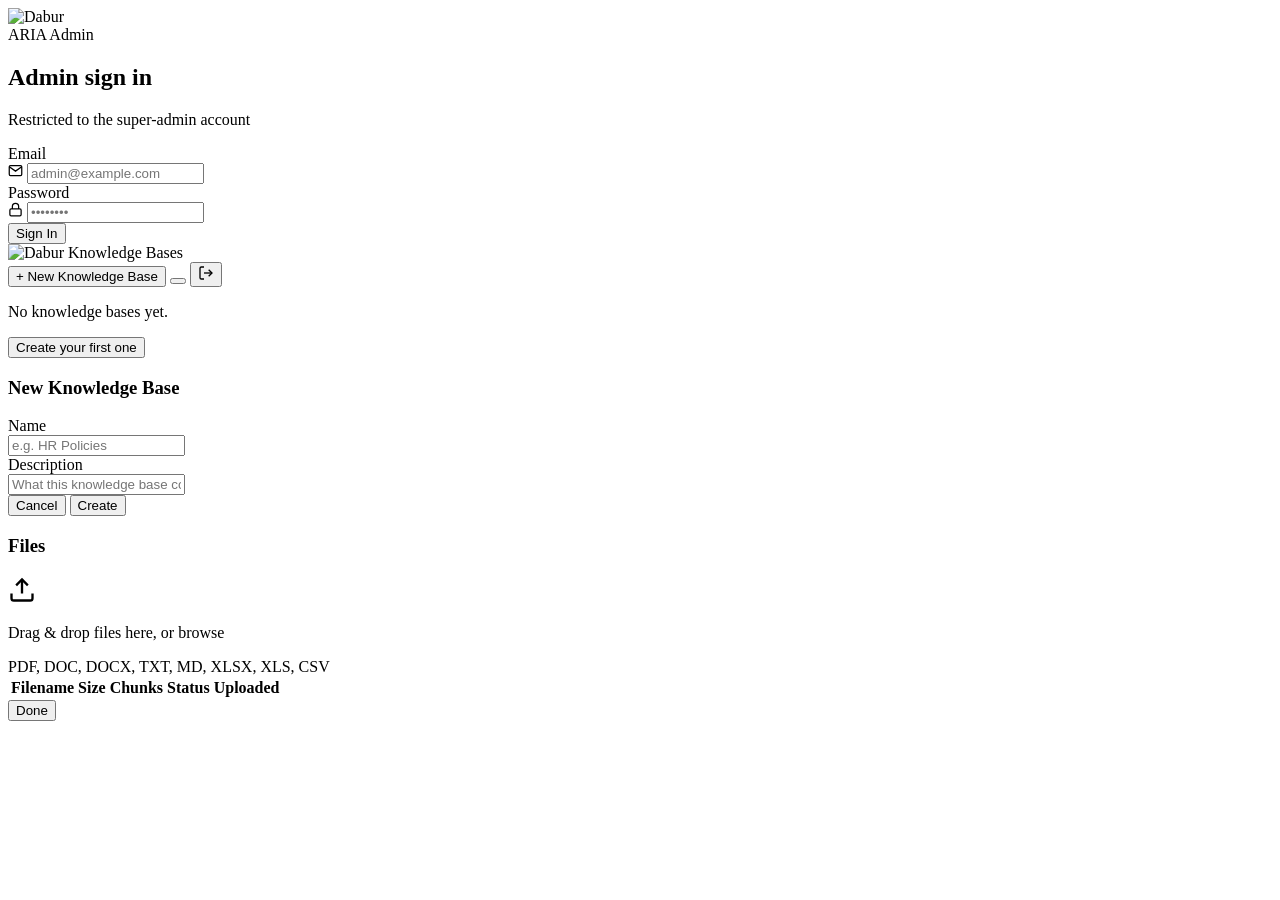
==== app/static/admin.html @ f9447525 "Add connectors/admin dashboard and fix RAG retrieval for broad/meta questions - Add Google Chat, Out" ====
<!DOCTYPE html>
<html lang="en">
<head>
  <meta charset="UTF-8" />
  <meta name="viewport" content="width=device-width, initial-scale=1.0" />
  <title>ARIA - Admin Portal</title>
  <link rel="preconnect" href="https://fonts.googleapis.com" />
  <link href="https://fonts.googleapis.com/css2?family=Inter:wght@300;400;500;600;700;800&display=swap" rel="stylesheet" />
  <link rel="stylesheet" href="/auth.css" />
  <link rel="stylesheet" href="/admin.css" />
</head>
<body>

<!-- ══════════════════ LOGIN SCREEN ══════════════════ -->
<div class="auth-page" id="admin-login-screen">
  <div class="auth-right" style="width:100%;">
    <div class="auth-card">
      <div class="auth-panel active">
        <div class="admin-login-brand">
          <div class="al-logo"><img src="/dabur-logo.svg" alt="Dabur" class="brand-logo-img" /></div>
          <span class="admin-login-brand-name">ARIA Admin</span>
        </div>
        <div class="panel-header">
          <h2>Admin sign in</h2>
          <p>Restricted to the super-admin account</p>
        </div>
        <form id="form-admin-login" onsubmit="handleAdminLogin(event)">
          <div class="field">
            <label for="admin-email">Email</label>
            <div class="input-wrap">
              <svg class="input-icon" width="15" height="15" viewBox="0 0 24 24" fill="none" stroke="currentColor" stroke-width="2"><path d="M4 4h16c1.1 0 2 .9 2 2v12c0 1.1-.9 2-2 2H4c-1.1 0-2-.9-2-2V6c0-1.1.9-2 2-2z"/><polyline points="22,6 12,13 2,6"/></svg>
              <input type="email" id="admin-email" placeholder="admin@example.com" autocomplete="email" required />
            </div>
          </div>
          <div class="field">
            <label for="admin-password">Password</label>
            <div class="input-wrap">
              <svg class="input-icon" width="15" height="15" viewBox="0 0 24 24" fill="none" stroke="currentColor" stroke-width="2"><rect x="3" y="11" width="18" height="11" rx="2"/><path d="M7 11V7a5 5 0 0 1 10 0v4"/></svg>
              <input type="password" id="admin-password" placeholder="••••••••" autocomplete="current-password" required />
            </div>
          </div>
          <div id="admin-login-error" class="form-error hidden"></div>
          <button type="submit" class="submit-btn" id="btn-admin-login">
            <span class="btn-label">Sign In</span>
            <span class="btn-spinner hidden"></span>
          </button>
        </form>
      </div>
    </div>
  </div>
</div>

<!-- ══════════════════ DASHBOARD ══════════════════ -->
<div class="admin-dashboard hidden" id="admin-dashboard">

  <header class="admin-header">
    <div class="admin-header-left">
      <img src="/dabur-logo.svg" alt="Dabur" class="admin-logo-img" />
      <span class="admin-title">Knowledge Bases</span>
    </div>
    <div class="admin-header-right">
      <button class="admin-btn admin-btn-primary" onclick="openCreateModal()">+ New Knowledge Base</button>
      <button class="admin-icon-btn" id="admin-theme-toggle" title="Toggle dark mode"></button>
      <button class="admin-icon-btn" onclick="adminLogout()" title="Sign out">
        <svg width="16" height="16" viewBox="0 0 24 24" fill="none" stroke="currentColor" stroke-width="2"><path d="M9 21H5a2 2 0 0 1-2-2V5a2 2 0 0 1 2-2h4"/><polyline points="16 17 21 12 16 7"/><line x1="21" y1="12" x2="9" y2="12"/></svg>
      </button>
    </div>
  </header>

  <main class="admin-main">
    <div id="kb-empty" class="kb-empty hidden">
      <p>No knowledge bases yet.</p>
      <button class="admin-btn admin-btn-primary" onclick="openCreateModal()">Create your first one</button>
    </div>
    <div id="kb-grid" class="kb-grid"></div>
  </main>

</div>

<!-- ── Create KB modal ── -->
<div class="admin-modal-backdrop hidden" id="create-modal-backdrop">
  <div class="admin-modal">
    <h3>New Knowledge Base</h3>
    <form id="form-create-kb" onsubmit="handleCreateKb(event)">
      <div class="field">
        <label for="kb-name">Name</label>
        <div class="input-wrap"><input type="text" id="kb-name" placeholder="e.g. HR Policies" required /></div>
      </div>
      <div class="field">
        <label for="kb-description">Description</label>
        <div class="input-wrap"><input type="text" id="kb-description" placeholder="What this knowledge base covers" /></div>
      </div>
      <div id="create-kb-error" class="form-error hidden"></div>
      <div class="admin-modal-actions">
        <button type="button" class="admin-btn" onclick="closeCreateModal()">Cancel</button>
        <button type="submit" class="admin-btn admin-btn-primary" id="btn-create-kb">Create</button>
      </div>
    </form>
  </div>
</div>

<!-- ── Manage files modal ── -->
<div class="admin-modal-backdrop hidden" id="files-modal-backdrop">
  <div class="admin-modal admin-modal-lg">
    <h3 id="files-modal-title">Files</h3>

    <div class="files-dropzone" id="files-dropzone">
      <svg width="28" height="28" viewBox="0 0 24 24" fill="none" stroke="currentColor" stroke-width="2"><path d="M21 15v4a2 2 0 0 1-2 2H5a2 2 0 0 1-2-2v-4"/><polyline points="17 8 12 3 7 8"/><line x1="12" y1="3" x2="12" y2="15"/></svg>
      <p>Drag &amp; drop files here, or <label for="files-input" class="files-browse">browse</label></p>
      <input type="file" id="files-input" multiple hidden />
      <span class="files-hint">PDF, DOC, DOCX, TXT, MD, XLSX, XLS, CSV</span>
    </div>

    <div id="files-progress" class="files-progress hidden"></div>

    <table class="files-table">
      <thead><tr><th>Filename</th><th>Size</th><th>Chunks</th><th>Status</th><th>Uploaded</th><th></th></tr></thead>
      <tbody id="files-table-body"></tbody>
    </table>

    <div class="admin-modal-actions">
      <button type="button" class="admin-btn admin-btn-primary" onclick="closeFilesModal()">Done</button>
    </div>
  </div>
</div>

<script src="/admin.js"></script>
</body>
</html>
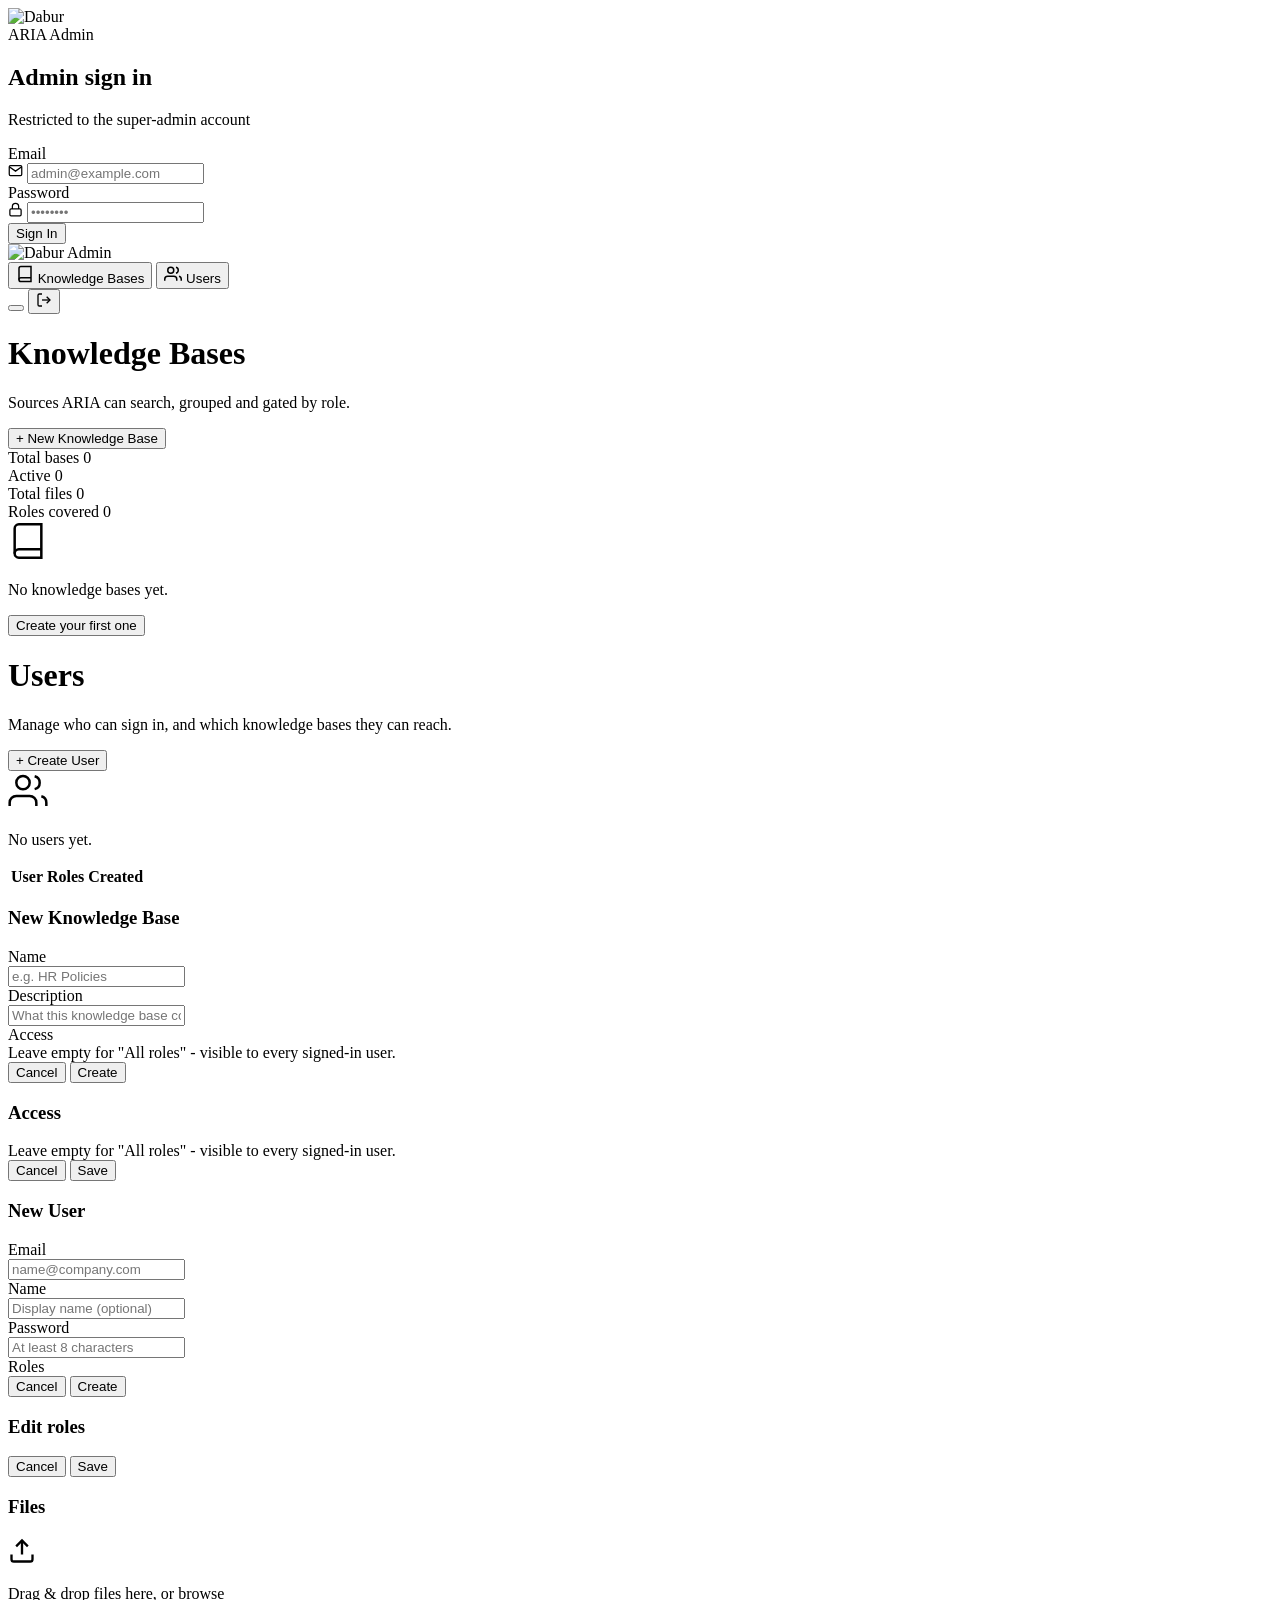
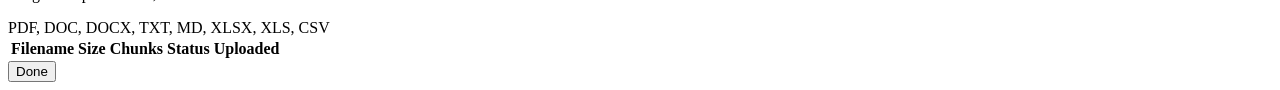
==== commit 51fdbf29: "Add role-based knowledge base access and multi-source chat attachment Admin-assignable department ro" ====
--- a/app/static/admin.html
+++ b/app/static/admin.html
@@ -53,33 +53,90 @@
 <!-- ══════════════════ DASHBOARD ══════════════════ -->
 <div class="admin-dashboard hidden" id="admin-dashboard">
 
-  <header class="admin-header">
-    <div class="admin-header-left">
+  <aside class="admin-sidebar">
+    <div class="admin-sidebar-brand">
       <img src="/dabur-logo.svg" alt="Dabur" class="admin-logo-img" />
-      <span class="admin-title">Knowledge Bases</span>
-    </div>
-    <div class="admin-header-right">
-      <button class="admin-btn admin-btn-primary" onclick="openCreateModal()">+ New Knowledge Base</button>
+      <span class="admin-title">Admin</span>
+    </div>
+    <nav class="admin-nav">
+      <button class="admin-nav-btn active" id="tab-kb" onclick="switchAdminTab('kb')">
+        <svg width="18" height="18" viewBox="0 0 24 24" fill="none" stroke="currentColor" stroke-width="2"><path d="M4 19.5A2.5 2.5 0 0 1 6.5 17H20"/><path d="M6.5 2H20v20H6.5A2.5 2.5 0 0 1 4 19.5v-15A2.5 2.5 0 0 1 6.5 2z"/></svg>
+        Knowledge Bases
+      </button>
+      <button class="admin-nav-btn" id="tab-users" onclick="switchAdminTab('users')">
+        <svg width="18" height="18" viewBox="0 0 24 24" fill="none" stroke="currentColor" stroke-width="2"><path d="M17 21v-2a4 4 0 0 0-4-4H5a4 4 0 0 0-4 4v2"/><circle cx="9" cy="7" r="4"/><path d="M23 21v-2a4 4 0 0 0-3-3.87"/><path d="M16 3.13a4 4 0 0 1 0 7.75"/></svg>
+        Users
+      </button>
+    </nav>
+    <div class="admin-sidebar-footer">
       <button class="admin-icon-btn" id="admin-theme-toggle" title="Toggle dark mode"></button>
       <button class="admin-icon-btn" onclick="adminLogout()" title="Sign out">
         <svg width="16" height="16" viewBox="0 0 24 24" fill="none" stroke="currentColor" stroke-width="2"><path d="M9 21H5a2 2 0 0 1-2-2V5a2 2 0 0 1 2-2h4"/><polyline points="16 17 21 12 16 7"/><line x1="21" y1="12" x2="9" y2="12"/></svg>
       </button>
     </div>
-  </header>
+  </aside>
 
   <main class="admin-main">
-    <div id="kb-empty" class="kb-empty hidden">
-      <p>No knowledge bases yet.</p>
-      <button class="admin-btn admin-btn-primary" onclick="openCreateModal()">Create your first one</button>
-    </div>
-    <div id="kb-grid" class="kb-grid"></div>
+    <div id="kb-panel">
+      <div class="admin-page-header">
+        <div class="admin-page-heading">
+          <h1>Knowledge Bases</h1>
+          <p>Sources ARIA can search, grouped and gated by role.</p>
+        </div>
+        <button class="admin-btn admin-btn-primary" id="btn-new-kb" onclick="openCreateModal()">+ New Knowledge Base</button>
+      </div>
+      <div id="kb-stats" class="kb-stats-row hidden">
+        <div class="kb-stat-card">
+          <span class="kb-stat-label">Total bases</span>
+          <span class="kb-stat-value" id="kb-stat-total">0</span>
+        </div>
+        <div class="kb-stat-card">
+          <span class="kb-stat-label">Active</span>
+          <span class="kb-stat-value kb-stat-value--accent" id="kb-stat-active">0</span>
+        </div>
+        <div class="kb-stat-card">
+          <span class="kb-stat-label">Total files</span>
+          <span class="kb-stat-value" id="kb-stat-files">0</span>
+        </div>
+        <div class="kb-stat-card">
+          <span class="kb-stat-label">Roles covered</span>
+          <span class="kb-stat-value" id="kb-stat-roles">0</span>
+        </div>
+      </div>
+      <div id="kb-empty" class="kb-empty hidden">
+        <svg width="40" height="40" viewBox="0 0 24 24" fill="none" stroke="currentColor" stroke-width="1.5"><path d="M4 19.5A2.5 2.5 0 0 1 6.5 17H20"/><path d="M6.5 2H20v20H6.5A2.5 2.5 0 0 1 4 19.5v-15A2.5 2.5 0 0 1 6.5 2z"/></svg>
+        <p>No knowledge bases yet.</p>
+        <button class="admin-btn admin-btn-primary" onclick="openCreateModal()">Create your first one</button>
+      </div>
+      <div id="kb-grid" class="kb-grid"></div>
+    </div>
+
+    <div id="users-panel" class="hidden">
+      <div class="admin-page-header">
+        <div class="admin-page-heading">
+          <h1>Users</h1>
+          <p>Manage who can sign in, and which knowledge bases they can reach.</p>
+        </div>
+        <button class="admin-btn admin-btn-primary hidden" id="btn-new-user" onclick="openCreateUserModal()">+ Create User</button>
+      </div>
+      <div id="users-empty" class="kb-empty hidden">
+        <svg width="40" height="40" viewBox="0 0 24 24" fill="none" stroke="currentColor" stroke-width="1.5"><path d="M17 21v-2a4 4 0 0 0-4-4H5a4 4 0 0 0-4 4v2"/><circle cx="9" cy="7" r="4"/><path d="M23 21v-2a4 4 0 0 0-3-3.87"/><path d="M16 3.13a4 4 0 0 1 0 7.75"/></svg>
+        <p>No users yet.</p>
+      </div>
+      <div class="users-table-wrap">
+        <table class="users-table" id="users-table">
+          <thead><tr><th>User</th><th>Roles</th><th>Created</th><th></th></tr></thead>
+          <tbody id="users-table-body"></tbody>
+        </table>
+      </div>
+    </div>
   </main>
 
 </div>
 
 <!-- ── Create KB modal ── -->
 <div class="admin-modal-backdrop hidden" id="create-modal-backdrop">
-  <div class="admin-modal">
+  <div class="admin-modal admin-modal-lg">
     <h3>New Knowledge Base</h3>
     <form id="form-create-kb" onsubmit="handleCreateKb(event)">
       <div class="field">
@@ -89,6 +146,11 @@
       <div class="field">
         <label for="kb-description">Description</label>
         <div class="input-wrap"><input type="text" id="kb-description" placeholder="What this knowledge base covers" /></div>
+      </div>
+      <div class="field">
+        <label>Access</label>
+        <div class="roles-hint">Leave empty for "All roles" - visible to every signed-in user.</div>
+        <div id="kb-create-roles-editor"></div>
       </div>
       <div id="create-kb-error" class="form-error hidden"></div>
       <div class="admin-modal-actions">
@@ -96,6 +158,67 @@
         <button type="submit" class="admin-btn admin-btn-primary" id="btn-create-kb">Create</button>
       </div>
     </form>
+  </div>
+</div>
+
+<!-- ── KB access (roles) modal ── -->
+<div class="admin-modal-backdrop hidden" id="kb-access-modal-backdrop">
+  <div class="admin-modal admin-modal-lg">
+    <h3 id="kb-access-modal-title">Access</h3>
+    <div class="field">
+      <div class="roles-hint">Leave empty for "All roles" - visible to every signed-in user.</div>
+      <div id="kb-access-roles-editor"></div>
+    </div>
+    <div id="kb-access-error" class="form-error hidden"></div>
+    <div class="admin-modal-actions">
+      <button type="button" class="admin-btn" onclick="closeKbAccessModal()">Cancel</button>
+      <button type="button" class="admin-btn admin-btn-primary" onclick="saveKbAccess()">Save</button>
+    </div>
+  </div>
+</div>
+
+<!-- ── Create user modal ── -->
+<div class="admin-modal-backdrop hidden" id="create-user-modal-backdrop">
+  <div class="admin-modal admin-modal-lg">
+    <h3>New User</h3>
+    <form id="form-create-user" onsubmit="handleCreateUser(event)">
+      <div class="field">
+        <label for="user-email">Email</label>
+        <div class="input-wrap"><input type="email" id="user-email" placeholder="name@company.com" required /></div>
+      </div>
+      <div class="field">
+        <label for="user-name">Name</label>
+        <div class="input-wrap"><input type="text" id="user-name" placeholder="Display name (optional)" /></div>
+      </div>
+      <div class="field">
+        <label for="user-password">Password</label>
+        <div class="input-wrap"><input type="text" id="user-password" placeholder="At least 8 characters" minlength="8" required /></div>
+      </div>
+      <div class="field">
+        <label>Roles</label>
+        <div id="user-create-roles-editor"></div>
+      </div>
+      <div id="create-user-error" class="form-error hidden"></div>
+      <div class="admin-modal-actions">
+        <button type="button" class="admin-btn" onclick="closeCreateUserModal()">Cancel</button>
+        <button type="submit" class="admin-btn admin-btn-primary" id="btn-create-user">Create</button>
+      </div>
+    </form>
+  </div>
+</div>
+
+<!-- ── Edit user roles modal ── -->
+<div class="admin-modal-backdrop hidden" id="user-roles-modal-backdrop">
+  <div class="admin-modal admin-modal-lg">
+    <h3 id="user-roles-modal-title">Edit roles</h3>
+    <div class="field">
+      <div id="user-roles-editor"></div>
+    </div>
+    <div id="user-roles-error" class="form-error hidden"></div>
+    <div class="admin-modal-actions">
+      <button type="button" class="admin-btn" onclick="closeUserRolesModal()">Cancel</button>
+      <button type="button" class="admin-btn admin-btn-primary" onclick="saveUserRoles()">Save</button>
+    </div>
   </div>
 </div>
 
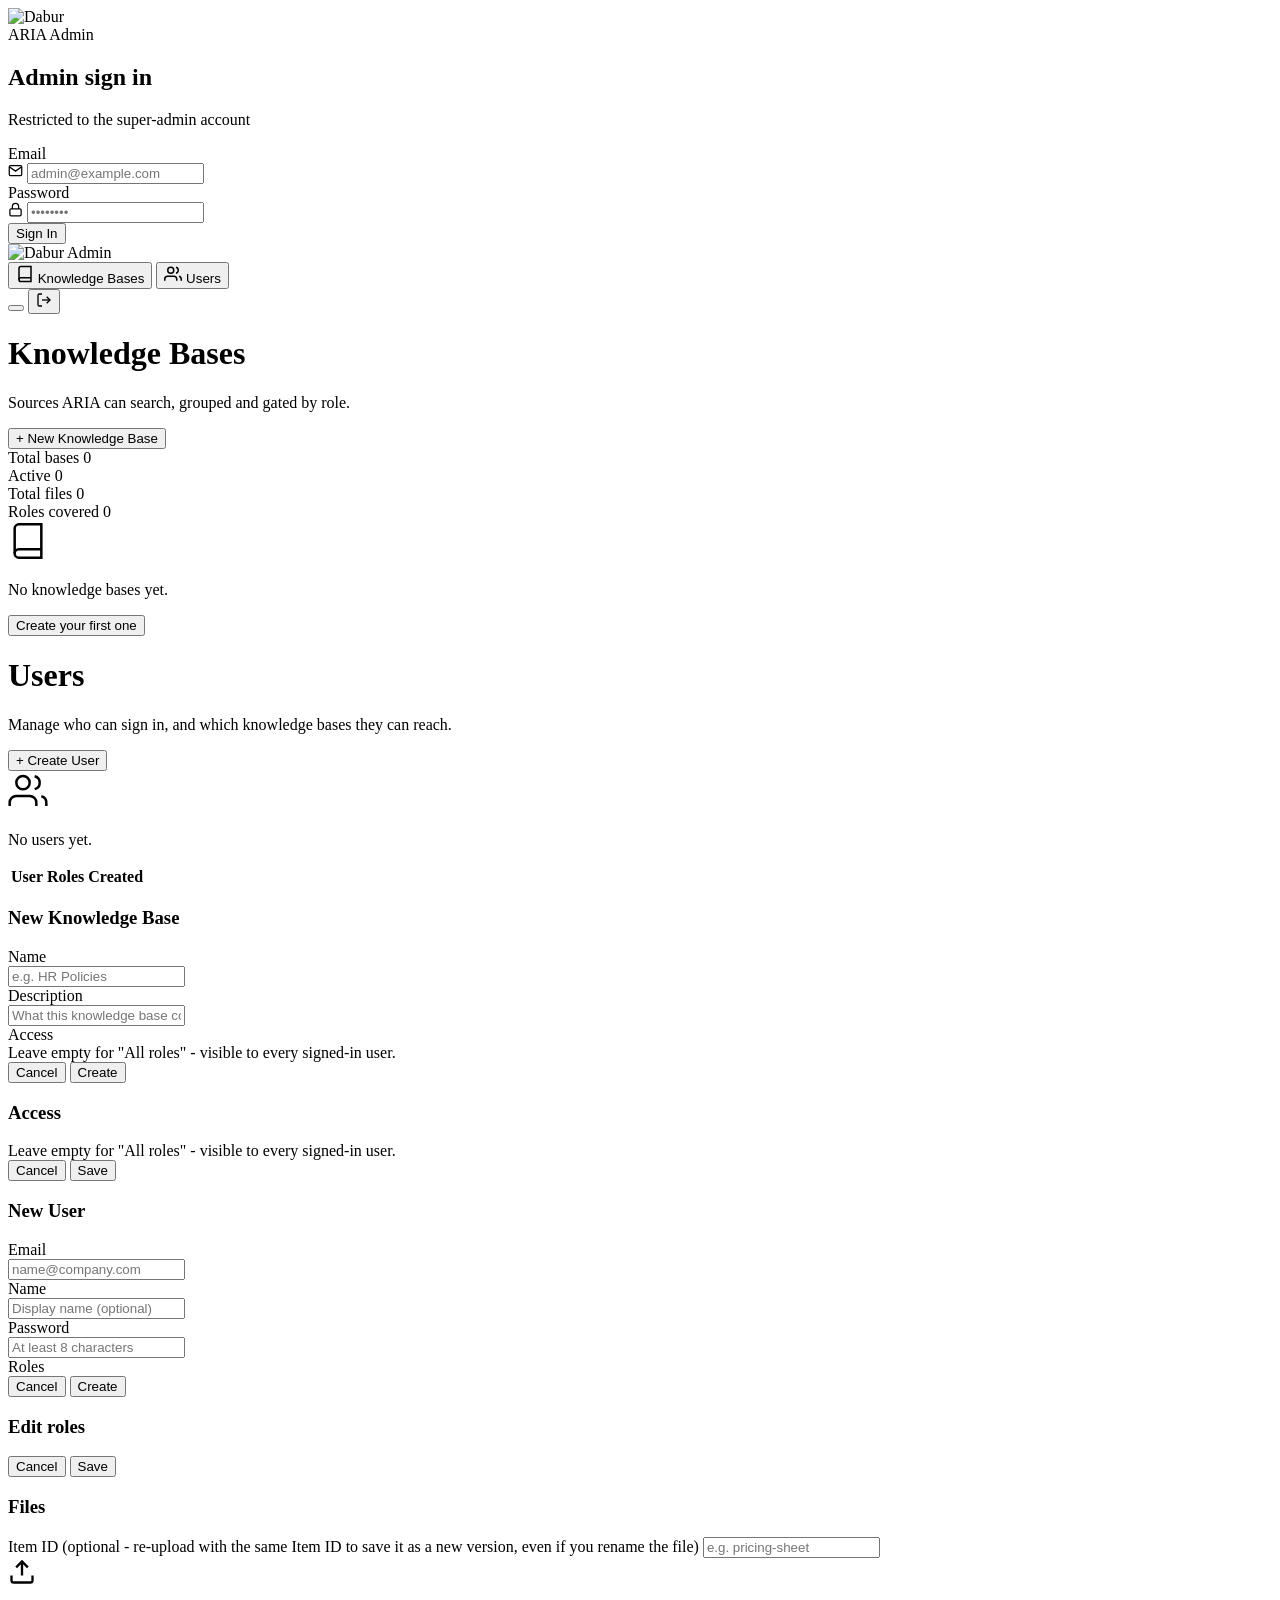
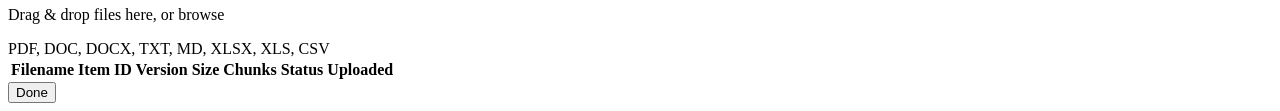
==== commit 8ad67afa: "Add Knowledge Base document versioning, diff, and chat compare queries - Track version history per K" ====
--- a/app/static/admin.html
+++ b/app/static/admin.html
@@ -227,6 +227,11 @@
   <div class="admin-modal admin-modal-lg">
     <h3 id="files-modal-title">Files</h3>
 
+    <div class="files-item-id-row">
+      <label for="files-item-id">Item ID <span class="files-hint">(optional - re-upload with the same Item ID to save it as a new version, even if you rename the file)</span></label>
+      <input type="text" id="files-item-id" placeholder="e.g. pricing-sheet" />
+    </div>
+
     <div class="files-dropzone" id="files-dropzone">
       <svg width="28" height="28" viewBox="0 0 24 24" fill="none" stroke="currentColor" stroke-width="2"><path d="M21 15v4a2 2 0 0 1-2 2H5a2 2 0 0 1-2-2v-4"/><polyline points="17 8 12 3 7 8"/><line x1="12" y1="3" x2="12" y2="15"/></svg>
       <p>Drag &amp; drop files here, or <label for="files-input" class="files-browse">browse</label></p>
@@ -237,7 +242,7 @@
     <div id="files-progress" class="files-progress hidden"></div>
 
     <table class="files-table">
-      <thead><tr><th>Filename</th><th>Size</th><th>Chunks</th><th>Status</th><th>Uploaded</th><th></th></tr></thead>
+      <thead><tr><th>Filename</th><th>Item ID</th><th>Version</th><th>Size</th><th>Chunks</th><th>Status</th><th>Uploaded</th><th></th></tr></thead>
       <tbody id="files-table-body"></tbody>
     </table>
 
